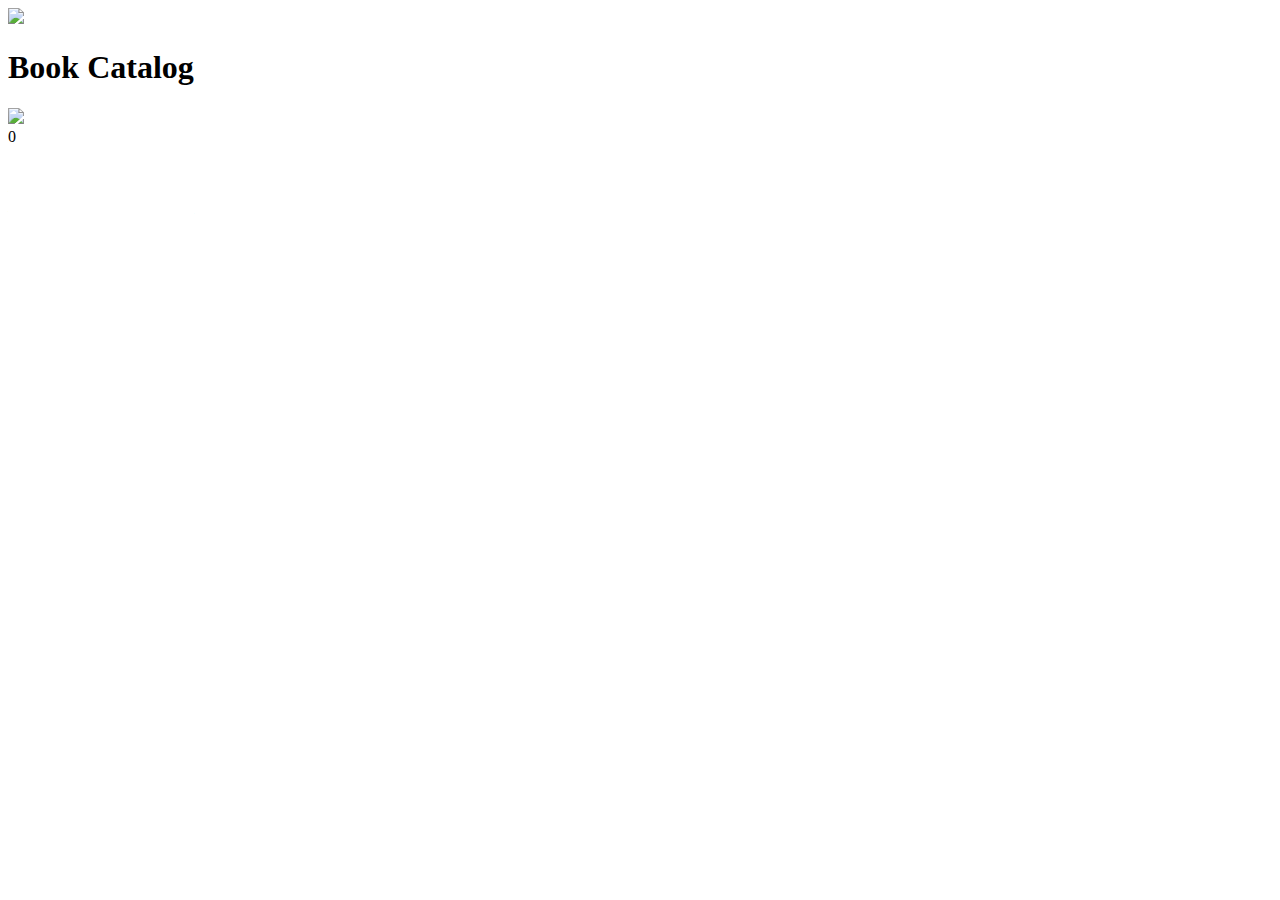
==== index.html @ 6595649a "init: start form and index html task" ====
<!DOCTYPE html>
<html lang="en">

<head>
    <meta charset="UTF-8">
    <meta http-equiv="X-UA-Compatible" content="IE=edge">
    <meta name="viewport" content="width=device-width, initial-scale=1.0">
    <title>Book Shop</title>
    <link rel="stylesheet" href="src/style.css" />
    <!-- <link rel="stylesheet" href="normalize.css"> -->
</head>

<body>
    <div class="navbar">
        <div class="nav-pic">
            <img height="150" src="./images/bg.jpg" class="">
        </div>

        <h1>Book Catalog</h1>

        <div class="cart">
            <a href="cart.html"><img src="./images/cart-logo.png" class="cart-logo">
            </a>
            <div id="cartAmount" class="cartAmount">0</div>
        </div>
    </div>

    <div class="bshop" id="bshop">
    </div>






</body>
<script src="src/data.js"></script>
<script src="src/script.js"></script>

</html>
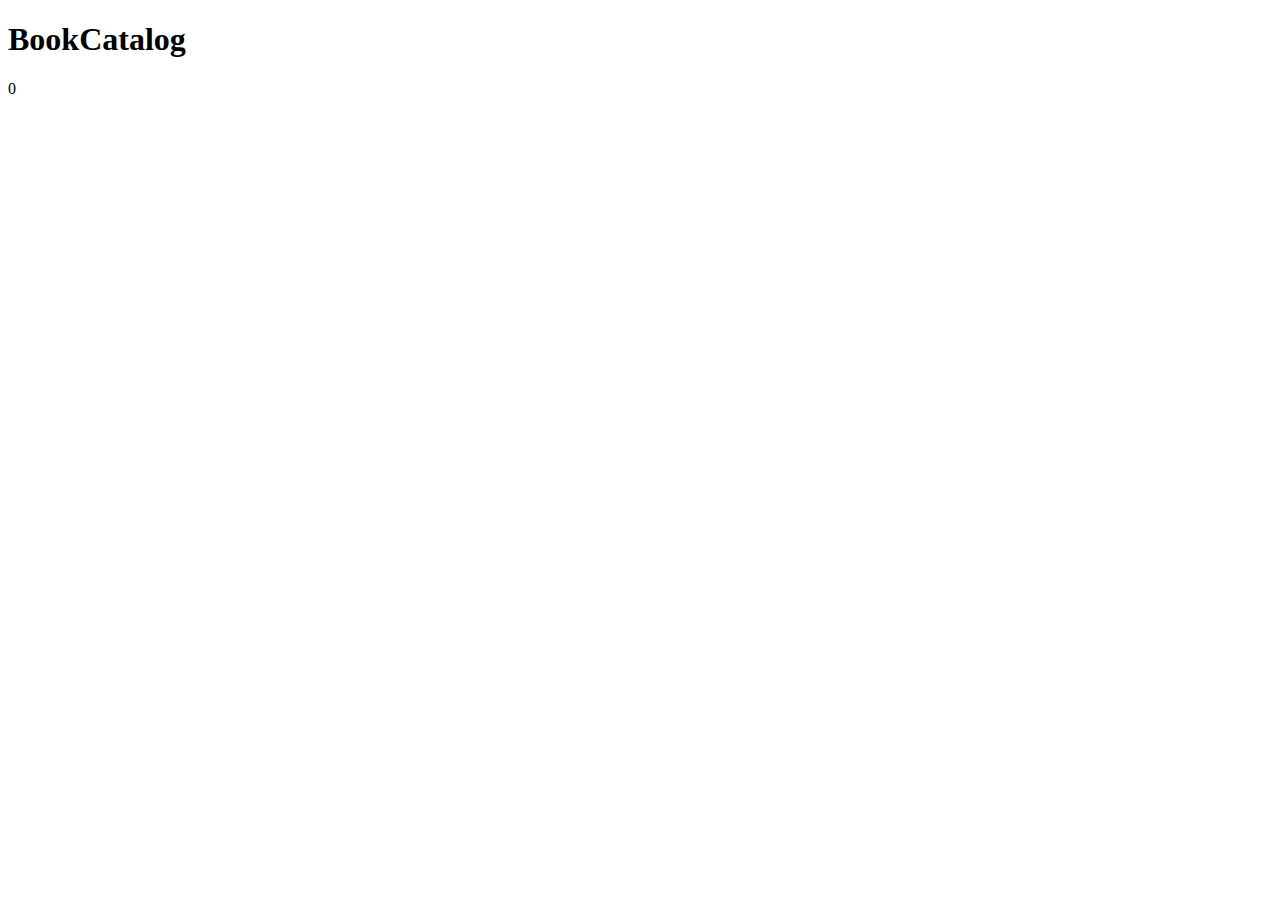
==== commit d94b7840: "fix: remove whitespace index html" ====
--- a/index.html
+++ b/index.html
@@ -1,40 +1,33 @@
-<!DOCTYPE html>
-<html lang="en">
+<!DOCTYPEhtml>
+    <htmllang="en">
 
-<head>
-    <meta charset="UTF-8">
-    <meta http-equiv="X-UA-Compatible" content="IE=edge">
-    <meta name="viewport" content="width=device-width, initial-scale=1.0">
-    <title>Book Shop</title>
-    <link rel="stylesheet" href="src/style.css" />
-    <!-- <link rel="stylesheet" href="normalize.css"> -->
-</head>
+        <head>
+            <metacharset="UTF-8">
+                <metahttp-equiv="X-UA-Compatible"content="IE=edge">
+                    <metaname="viewport"content="width=device-width,initial-scale=1.0">
+                        <title>BookShop</title>
+                        <linkrel="stylesheet"href=". /src/style.css" />
+                        <!--<linkrel="stylesheet"href="normalize.css">-->
+        </head>
 
-<body>
-    <div class="navbar">
-        <div class="nav-pic">
-            <img height="150" src="./images/bg.jpg" class="">
-        </div>
+        <body>
+            <divclass="navbar">
+                <divclass="nav-pic">
+                    <imgheight="150"src=". /images/bg.jpg"class="">
+                        </div>
+                        <h1>BookCatalog</h1>
+                        <divclass="cart">
+                            <ahref="cart.html">
+                                <imgsrc=". /images/cart-logo.png"class="cart-logo"></a>
+                                    <divid="cartAmount"class="cartAmount">0</div>
+                                        </div>
+                                        </div>
+                                        <divclass="bshop"id="bshop">
+                                            </div>
+        </body>
+        <scriptsrc=". /src/data.js">
+            </script>
+            <scriptsrc=". /src/script.js">
+                </script>
 
-        <h1>Book Catalog</h1>
-
-        <div class="cart">
-            <a href="cart.html"><img src="./images/cart-logo.png" class="cart-logo">
-            </a>
-            <div id="cartAmount" class="cartAmount">0</div>
-        </div>
-    </div>
-
-    <div class="bshop" id="bshop">
-    </div>
-
-
-
-
-
-
-</body>
-<script src="src/data.js"></script>
-<script src="src/script.js"></script>
-
-</html>+                </html>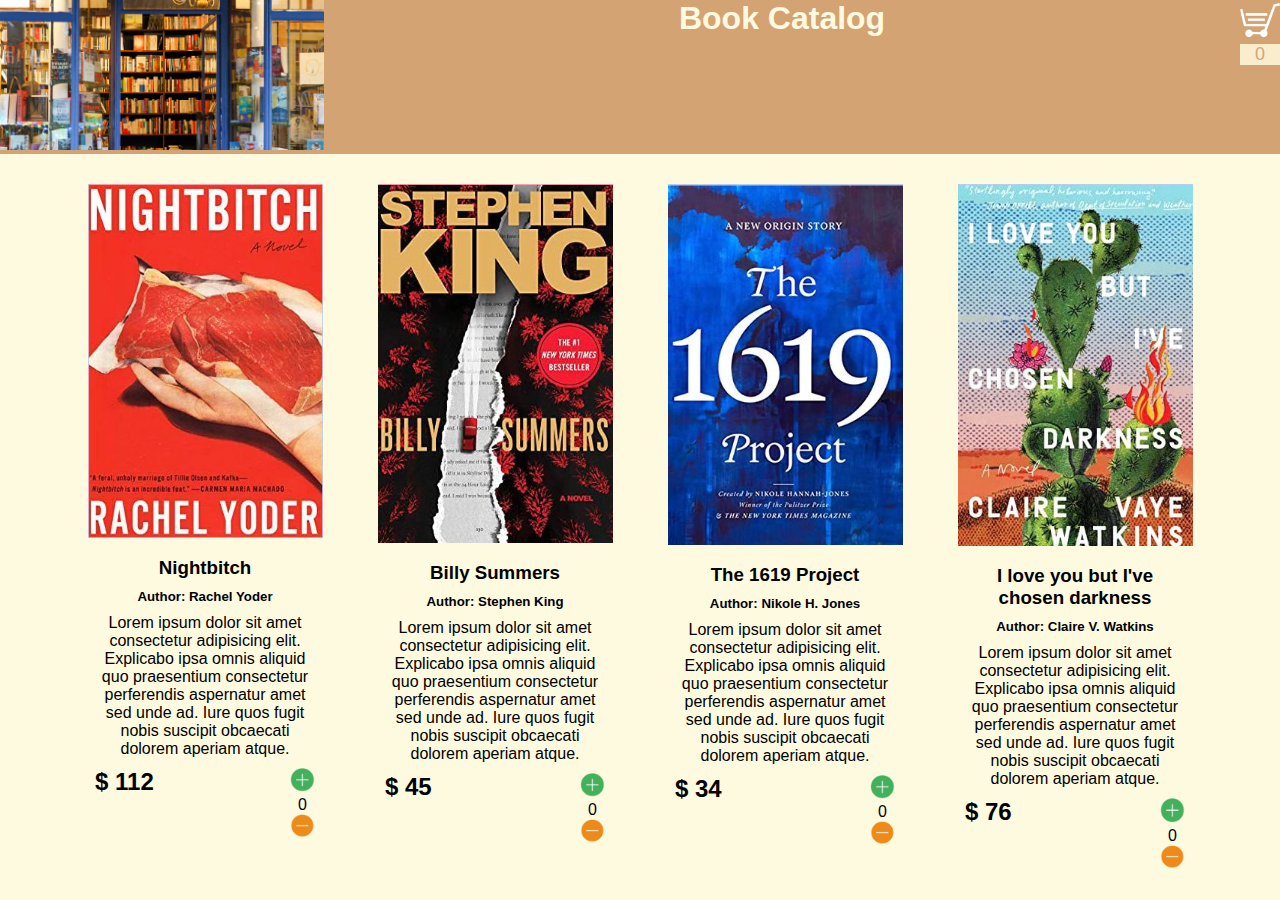
==== commit e55ff7db: "fix: update index html and css" ====
--- a/index.html
+++ b/index.html
@@ -1,33 +1,40 @@
-<!DOCTYPEhtml>
-    <htmllang="en">
+<!DOCTYPE html>
+<html lang="en">
 
-        <head>
-            <metacharset="UTF-8">
-                <metahttp-equiv="X-UA-Compatible"content="IE=edge">
-                    <metaname="viewport"content="width=device-width,initial-scale=1.0">
-                        <title>BookShop</title>
-                        <linkrel="stylesheet"href=". /src/style.css" />
-                        <!--<linkrel="stylesheet"href="normalize.css">-->
-        </head>
+<head>
+    <meta charset="UTF-8">
+    <meta http-equiv="X-UA-Compatible" content="IE=edge">
+    <meta name="viewport" content="width=device-width, initial-scale=1.0">
+    <title>Book Shop</title>
+    <link rel="stylesheet" href="src/style.css" />
+    <!-- <link rel="stylesheet" href="normalize.css"> -->
+</head>
 
-        <body>
-            <divclass="navbar">
-                <divclass="nav-pic">
-                    <imgheight="150"src=". /images/bg.jpg"class="">
-                        </div>
-                        <h1>BookCatalog</h1>
-                        <divclass="cart">
-                            <ahref="cart.html">
-                                <imgsrc=". /images/cart-logo.png"class="cart-logo"></a>
-                                    <divid="cartAmount"class="cartAmount">0</div>
-                                        </div>
-                                        </div>
-                                        <divclass="bshop"id="bshop">
-                                            </div>
-        </body>
-        <scriptsrc=". /src/data.js">
-            </script>
-            <scriptsrc=". /src/script.js">
-                </script>
+<body>
+    <div class="navbar">
+        <div class="nav-pic">
+            <img height="150" src="./images/bg.jpg" class="">
+        </div>
 
-                </html>+        <h1>Book Catalog</h1>
+
+        <div class="cart">
+            <a href="cart.html"><img src="./images/cart-logo.png" class="cart-logo">
+            </a>
+            <div id="cartAmount" class="cartAmount">0</div>
+        </div>
+    </div>
+
+    <div class="bshop" id="bshop">
+    </div>
+
+
+
+
+
+
+</body>
+<script src="src/data.js"></script>
+<script src="src/script.js"></script>
+
+</html>--- a/src/style.css
+++ b/src/style.css
@@ -0,0 +1,77 @@
+@media(max-width:1000px) {
+    .bshop {
+        grid-template-columns: repeat(2, 223px);
+    }
+}
+
+@media(max-width:500px) {
+    .bshop {
+        grid-template-columns: repeat(1, 223px);
+    }
+}
+
+* {
+    margin: 0;
+    padding: 0;
+    box-sizing: border-box;
+}
+
+body {
+    font-family: Verdana, Geneva, Tahoma, sans-serif;
+    text-align: center;
+    background-color: #fefae0;
+}
+
+.navbar {
+    background-color: #d4a373;
+    display: flex;
+    flex-direction: row;
+    justify-content: space-between;
+    color: #fefae0;
+    margin-bottom: 30px;
+}
+
+h1 {
+    padding: 50px550px10px0px;
+}
+
+.cart {
+    padding: 50px70px10px0px;
+}
+
+.cart-logo {
+    width: 40px;
+    cursor: pointer;
+}
+
+.cartAmount {
+    background-color: #faedcd;
+    color: #d4a373;
+    font-size: 18px;
+}
+
+/*Thisiswhereshopstarts*/
+.bshop {
+    display: grid;
+    grid-template-columns: repeat(4, 250px);
+    gap: 40px;
+    justify-content: center;
+}
+
+.item {
+    border: 2pxsolid#faedcd;
+    border-radius: 4px;
+}
+
+.description {
+    display: flex;
+    flex-direction: column;
+    padding: 15px;
+    gap: 10px;
+}
+
+.price-orderN {
+    display: flex;
+    flex-direction: row;
+    justify-content: space-between;
+}